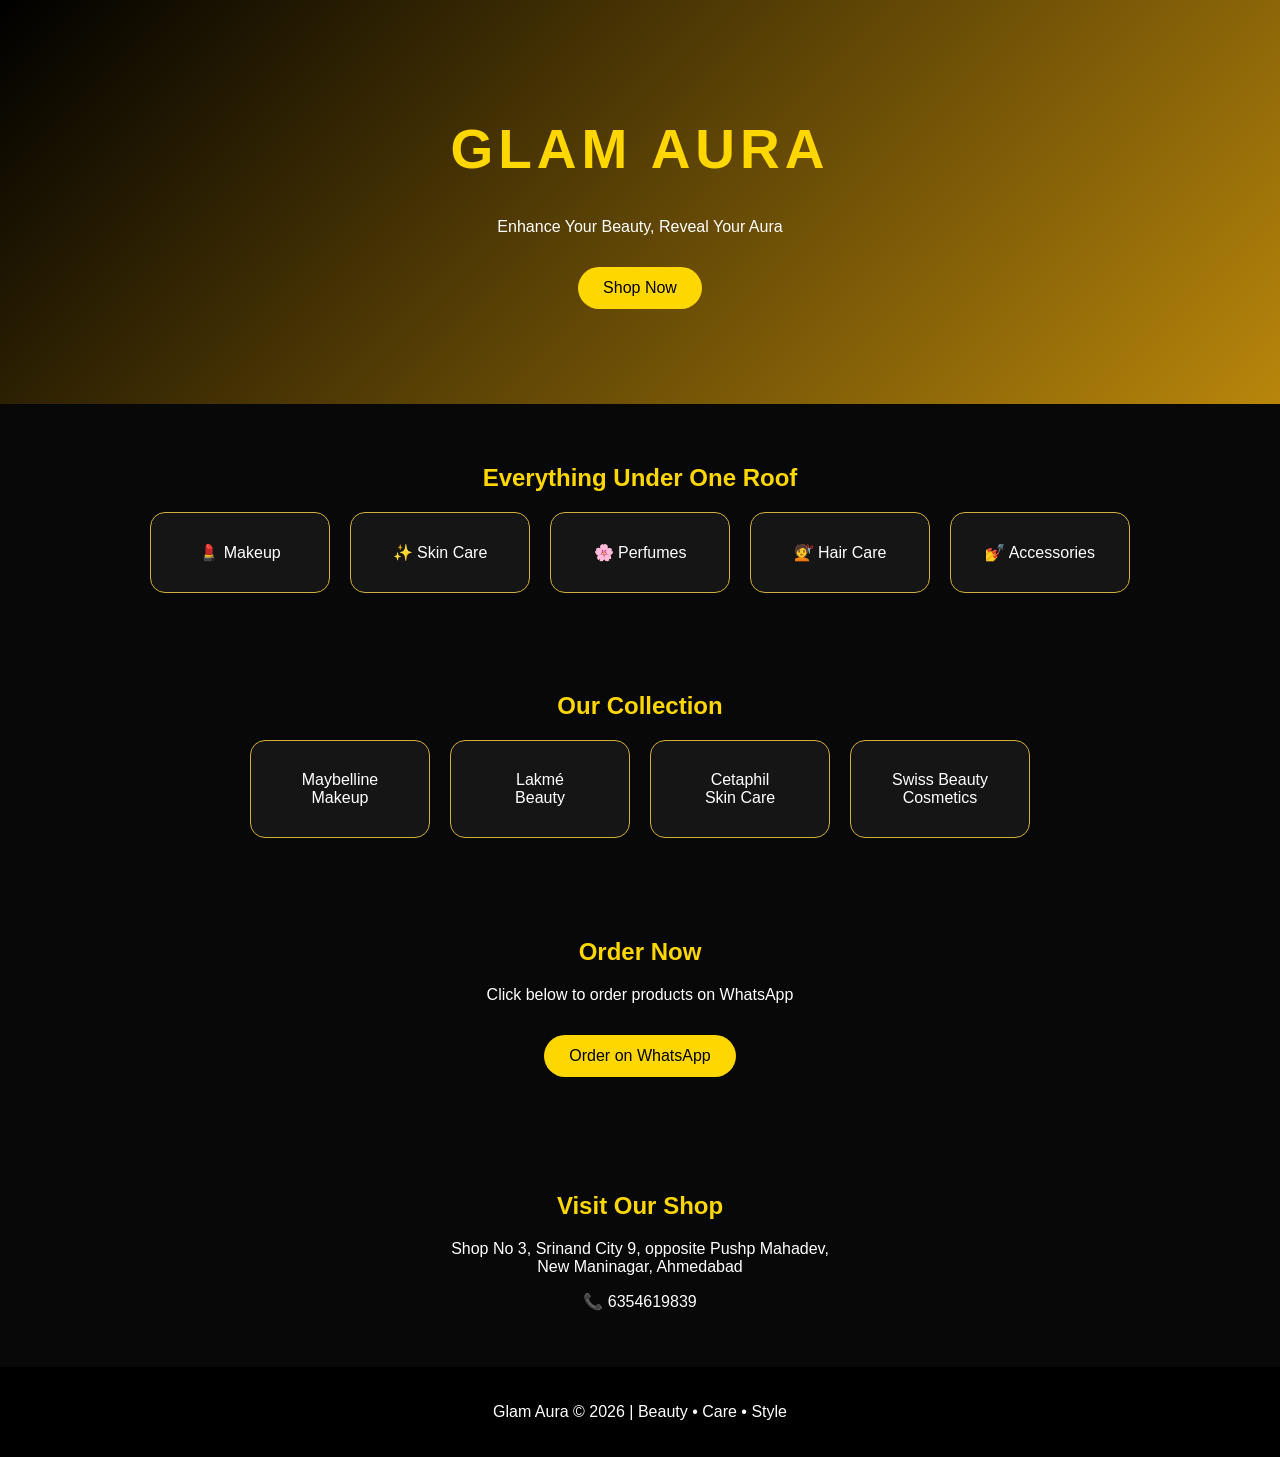
==== index.html @ 947534a3 "Add files via upload" ====
<!DOCTYPE html>
<html>
<head>
<meta charset="UTF-8">
<meta name="viewport" content="width=device-width, initial-scale=1.0">
<title>Glam Aura | Beauty Store</title>
<link rel="stylesheet" href="style.css">
</head>
<body>

<header>
<h1>GLAM AURA</h1>
<p>Enhance Your Beauty, Reveal Your Aura</p>
<a href="#shop">Shop Now</a>
</header>

<section>
<h2>Everything Under One Roof</h2>
<div class="cards">
<div>💄 Makeup</div>
<div>✨ Skin Care</div>
<div>🌸 Perfumes</div>
<div>💇 Hair Care</div>
<div>💅 Accessories</div>
</div>
</section>

<section id="shop">
<h2>Our Collection</h2>
<div class="products">
<div>Maybelline<br>Makeup</div>
<div>Lakmé<br>Beauty</div>
<div>Cetaphil<br>Skin Care</div>
<div>Swiss Beauty<br>Cosmetics</div>
</div>
</section>

<section>
<h2>Order Now</h2>
<p>Click below to order products on WhatsApp</p>
<a class="btn" href="https://wa.me/916354619839">Order on WhatsApp</a>
</section>

<section>
<h2>Visit Our Shop</h2>
<p>Shop No 3, Srinand City 9, opposite Pushp Mahadev,<br>
New Maninagar, Ahmedabad</p>
<p>📞 6354619839</p>
</section>

<footer>
<p>Glam Aura © 2026 | Beauty • Care • Style</p>
</footer>

<script src="script.js"></script>
</body>
</html>
---- style.css ----
*{
box-sizing:border-box;
font-family:Arial, sans-serif;
}
body{
margin:0;
background:#080808;
color:#fff;
text-align:center;
}
header{
padding:80px 20px;
background:linear-gradient(135deg,#000,#b8860b);
}
h1{
font-size:55px;
letter-spacing:5px;
color:#ffd700;
}
a,.btn{
background:#ffd700;
color:#000;
padding:12px 25px;
border-radius:25px;
text-decoration:none;
display:inline-block;
margin:15px;
}
section{
padding:40px 20px;
}
.cards,.products{
display:flex;
justify-content:center;
flex-wrap:wrap;
gap:20px;
}
.cards div,.products div{
border:1px solid #d4af37;
padding:30px;
border-radius:15px;
width:180px;
background:#151515;
}
h2{
color:#ffd700;
}
footer{
padding:20px;
background:#000;
}
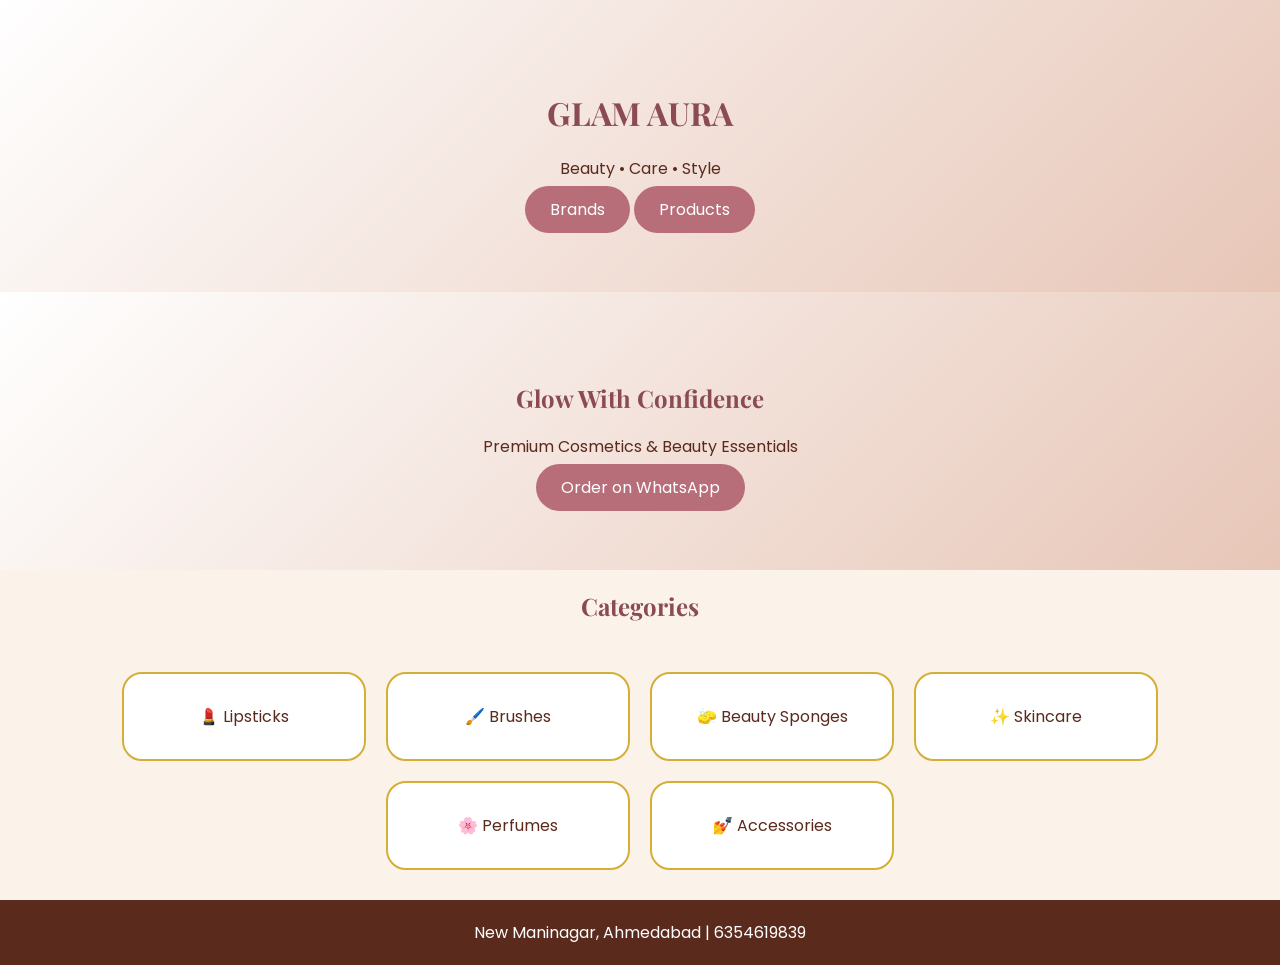
==== commit ba5f5108: "Add files via upload" ====
--- a/index.html
+++ b/index.html
@@ -1,57 +1,34 @@
 <!DOCTYPE html>
 <html>
 <head>
-<meta charset="UTF-8">
-<meta name="viewport" content="width=device-width, initial-scale=1.0">
-<title>Glam Aura | Beauty Store</title>
+<title>Glam Aura</title>
+<meta name="viewport" content="width=device-width, initial-scale=1">
 <link rel="stylesheet" href="style.css">
 </head>
 <body>
-
 <header>
 <h1>GLAM AURA</h1>
-<p>Enhance Your Beauty, Reveal Your Aura</p>
-<a href="#shop">Shop Now</a>
+<p>Beauty • Care • Style</p>
+<a href="brands.html">Brands</a>
+<a href="products.html">Products</a>
 </header>
 
-<section>
-<h2>Everything Under One Roof</h2>
-<div class="cards">
-<div>💄 Makeup</div>
-<div>✨ Skin Care</div>
-<div>🌸 Perfumes</div>
-<div>💇 Hair Care</div>
-<div>💅 Accessories</div>
-</div>
-</section>
-
-<section id="shop">
-<h2>Our Collection</h2>
-<div class="products">
-<div>Maybelline<br>Makeup</div>
-<div>Lakmé<br>Beauty</div>
-<div>Cetaphil<br>Skin Care</div>
-<div>Swiss Beauty<br>Cosmetics</div>
-</div>
-</section>
-
-<section>
-<h2>Order Now</h2>
-<p>Click below to order products on WhatsApp</p>
+<section class="hero">
+<h2>Glow With Confidence</h2>
+<p>Premium Cosmetics & Beauty Essentials</p>
 <a class="btn" href="https://wa.me/916354619839">Order on WhatsApp</a>
 </section>
 
-<section>
-<h2>Visit Our Shop</h2>
-<p>Shop No 3, Srinand City 9, opposite Pushp Mahadev,<br>
-New Maninagar, Ahmedabad</p>
-<p>📞 6354619839</p>
-</section>
+<h2>Categories</h2>
+<div class="grid">
+<div>💄 Lipsticks</div>
+<div>🖌️ Brushes</div>
+<div>🧽 Beauty Sponges</div>
+<div>✨ Skincare</div>
+<div>🌸 Perfumes</div>
+<div>💅 Accessories</div>
+</div>
 
-<footer>
-<p>Glam Aura © 2026 | Beauty • Care • Style</p>
-</footer>
-
-<script src="script.js"></script>
+<footer>New Maninagar, Ahmedabad | 6354619839</footer>
 </body>
-</html>
+</html>
--- a/style.css
+++ b/style.css
@@ -1,51 +1,49 @@
-*{
-box-sizing:border-box;
-font-family:Arial, sans-serif;
+@import url('https://fonts.googleapis.com/css2?family=Playfair+Display:wght@700&family=Poppins&display=swap');
+
+body{
+background:#fbf3ea;
+color:#5a2a1d;
+text-align:center;
+font-family:Poppins;
+margin:0;
 }
-body{
-margin:0;
-background:#080808;
-color:#fff;
-text-align:center;
+
+header,.hero{
+padding:70px 20px;
+background:linear-gradient(135deg,#fff,#e7c6b7);
 }
-header{
-padding:80px 20px;
-background:linear-gradient(135deg,#000,#b8860b);
+
+h1,h2{
+font-family:'Playfair Display';
+color:#8b4b55;
 }
-h1{
-font-size:55px;
-letter-spacing:5px;
-color:#ffd700;
-}
+
 a,.btn{
-background:#ffd700;
-color:#000;
+background:#b76e79;
+color:white;
 padding:12px 25px;
 border-radius:25px;
 text-decoration:none;
-display:inline-block;
-margin:15px;
 }
-section{
-padding:40px 20px;
+
+.grid{
+display:flex;
+flex-wrap:wrap;
+justify-content:center;
+gap:20px;
+padding:30px;
 }
-.cards,.products{
-display:flex;
-justify-content:center;
-flex-wrap:wrap;
-gap:20px;
+
+.grid div{
+background:white;
+padding:30px;
+width:180px;
+border-radius:20px;
+border:2px solid #d4af37;
 }
-.cards div,.products div{
-border:1px solid #d4af37;
-padding:30px;
-border-radius:15px;
-width:180px;
-background:#151515;
-}
-h2{
-color:#ffd700;
-}
+
 footer{
 padding:20px;
-background:#000;
+background:#5a2a1d;
+color:white;
 }
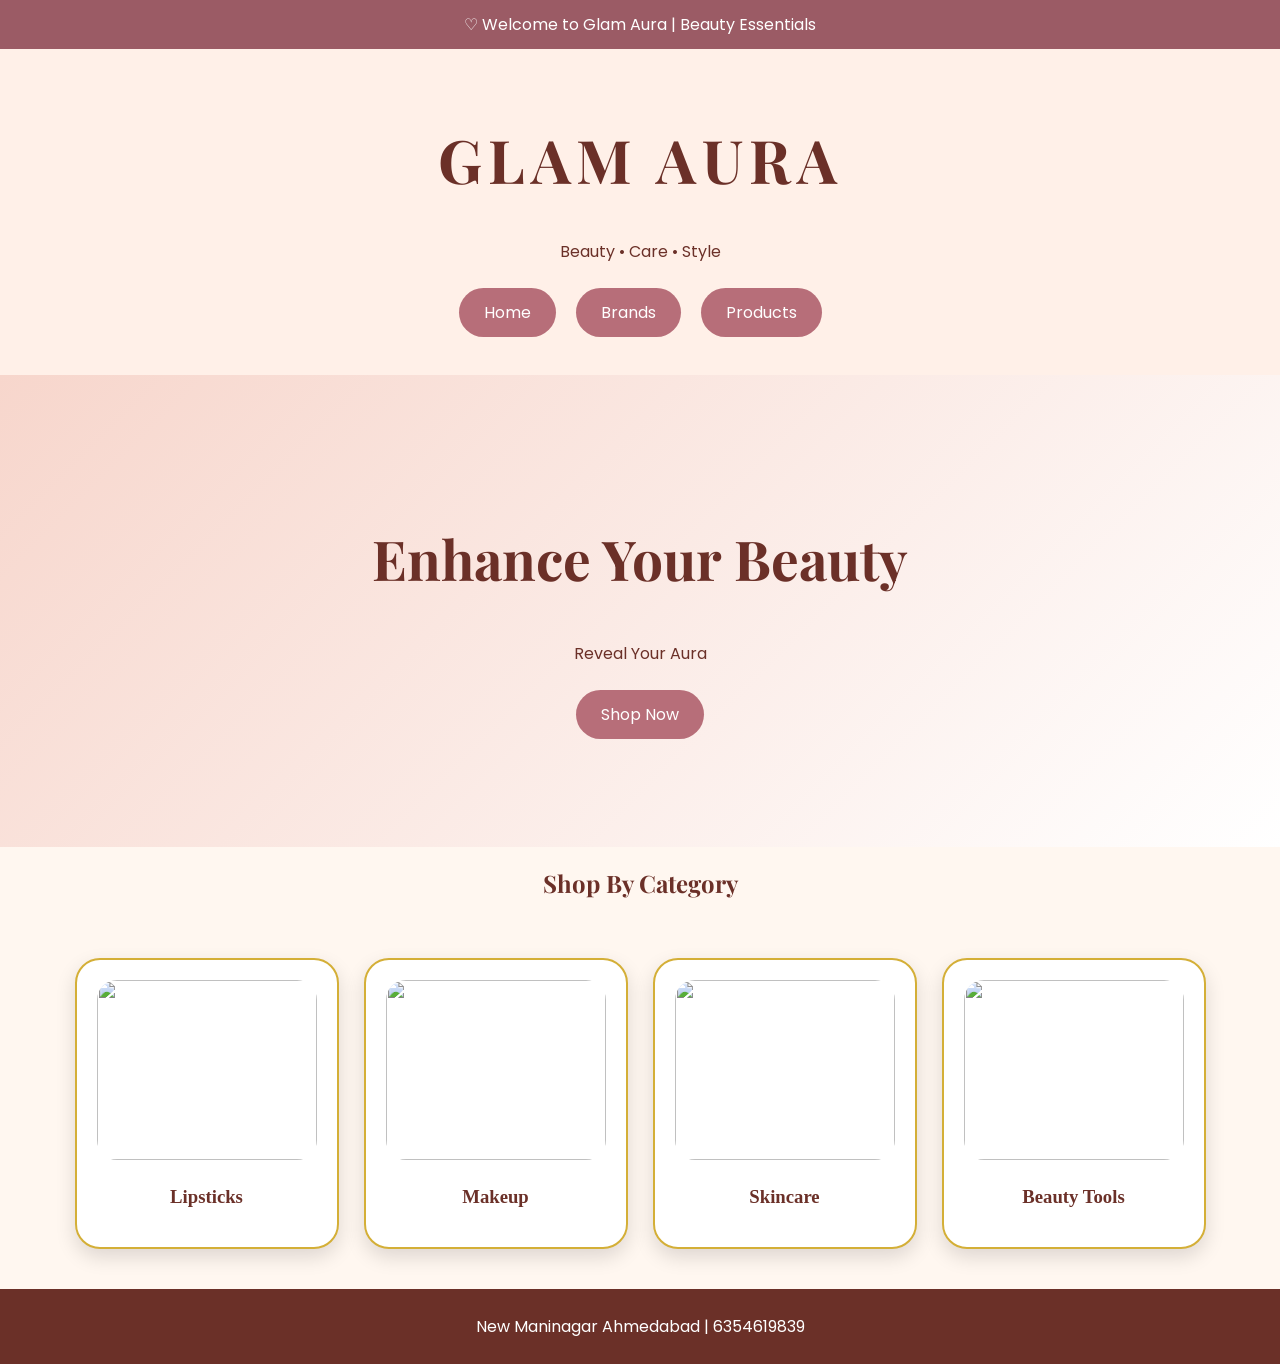
==== commit e2a111bc: "Add files via upload" ====
--- a/index.html
+++ b/index.html
@@ -1,34 +1,39 @@
 <!DOCTYPE html>
 <html>
 <head>
+<meta name="viewport" content="width=device-width, initial-scale=1">
 <title>Glam Aura</title>
-<meta name="viewport" content="width=device-width, initial-scale=1">
 <link rel="stylesheet" href="style.css">
 </head>
 <body>
+
+<div class="top">♡ Welcome to Glam Aura | Beauty Essentials</div>
+
 <header>
 <h1>GLAM AURA</h1>
 <p>Beauty • Care • Style</p>
+<nav>
+<a href="index.html">Home</a>
 <a href="brands.html">Brands</a>
 <a href="products.html">Products</a>
+</nav>
 </header>
 
 <section class="hero">
-<h2>Glow With Confidence</h2>
-<p>Premium Cosmetics & Beauty Essentials</p>
-<a class="btn" href="https://wa.me/916354619839">Order on WhatsApp</a>
+<h2>Enhance Your Beauty</h2>
+<p>Reveal Your Aura</p>
+<a class="btn" href="https://wa.me/916354619839">Shop Now</a>
 </section>
 
-<h2>Categories</h2>
-<div class="grid">
-<div>💄 Lipsticks</div>
-<div>🖌️ Brushes</div>
-<div>🧽 Beauty Sponges</div>
-<div>✨ Skincare</div>
-<div>🌸 Perfumes</div>
-<div>💅 Accessories</div>
+<h2>Shop By Category</h2>
+
+<div class="products">
+<div><img src="https://images.unsplash.com/photo-1586495777744-4413f21062fa"><h3>Lipsticks</h3></div>
+<div><img src="https://images.unsplash.com/photo-1596462502278-27bfdc403348"><h3>Makeup</h3></div>
+<div><img src="https://images.unsplash.com/photo-1598440947619-2c35fc9aa908"><h3>Skincare</h3></div>
+<div><img src="https://images.unsplash.com/photo-1522335789203-aabd1fc54bc9"><h3>Beauty Tools</h3></div>
 </div>
 
-<footer>New Maninagar, Ahmedabad | 6354619839</footer>
+<footer>New Maninagar Ahmedabad | 6354619839</footer>
 </body>
 </html>
--- a/style.css
+++ b/style.css
@@ -1,49 +1,80 @@
+
 @import url('https://fonts.googleapis.com/css2?family=Playfair+Display:wght@700&family=Poppins&display=swap');
 
 body{
-background:#fbf3ea;
-color:#5a2a1d;
+margin:0;
+background:#fff7f0;
+color:#6b3028;
+font-family:Poppins;
 text-align:center;
-font-family:Poppins;
-margin:0;
 }
 
-header,.hero{
-padding:70px 20px;
-background:linear-gradient(135deg,#fff,#e7c6b7);
+.top{
+background:#9b5b65;
+color:white;
+padding:12px;
+}
+
+header{
+padding:30px;
+background:#fff0e8;
 }
 
 h1,h2{
 font-family:'Playfair Display';
-color:#8b4b55;
 }
 
-a,.btn{
+header h1{
+font-size:60px;
+letter-spacing:6px;
+}
+
+nav a,.btn{
 background:#b76e79;
 color:white;
 padding:12px 25px;
-border-radius:25px;
+border-radius:30px;
 text-decoration:none;
+margin:8px;
+display:inline-block;
 }
 
-.grid{
+.hero{
+padding:100px 20px;
+background:linear-gradient(135deg,#f7d6cc,#fff);
+}
+
+.hero h2{
+font-size:55px;
+}
+
+.products{
 display:flex;
 flex-wrap:wrap;
 justify-content:center;
-gap:20px;
-padding:30px;
+gap:25px;
+padding:40px;
 }
 
-.grid div{
+.products div{
 background:white;
-padding:30px;
-width:180px;
+width:220px;
+border-radius:25px;
+overflow:hidden;
+border:2px solid #d4af37;
+box-shadow:0 8px 20px #0002;
+padding:20px;
+}
+
+img{
+width:100%;
+height:180px;
+object-fit:cover;
 border-radius:20px;
-border:2px solid #d4af37;
 }
 
 footer{
-padding:20px;
-background:#5a2a1d;
+background:#6b3028;
 color:white;
+padding:25px;
 }
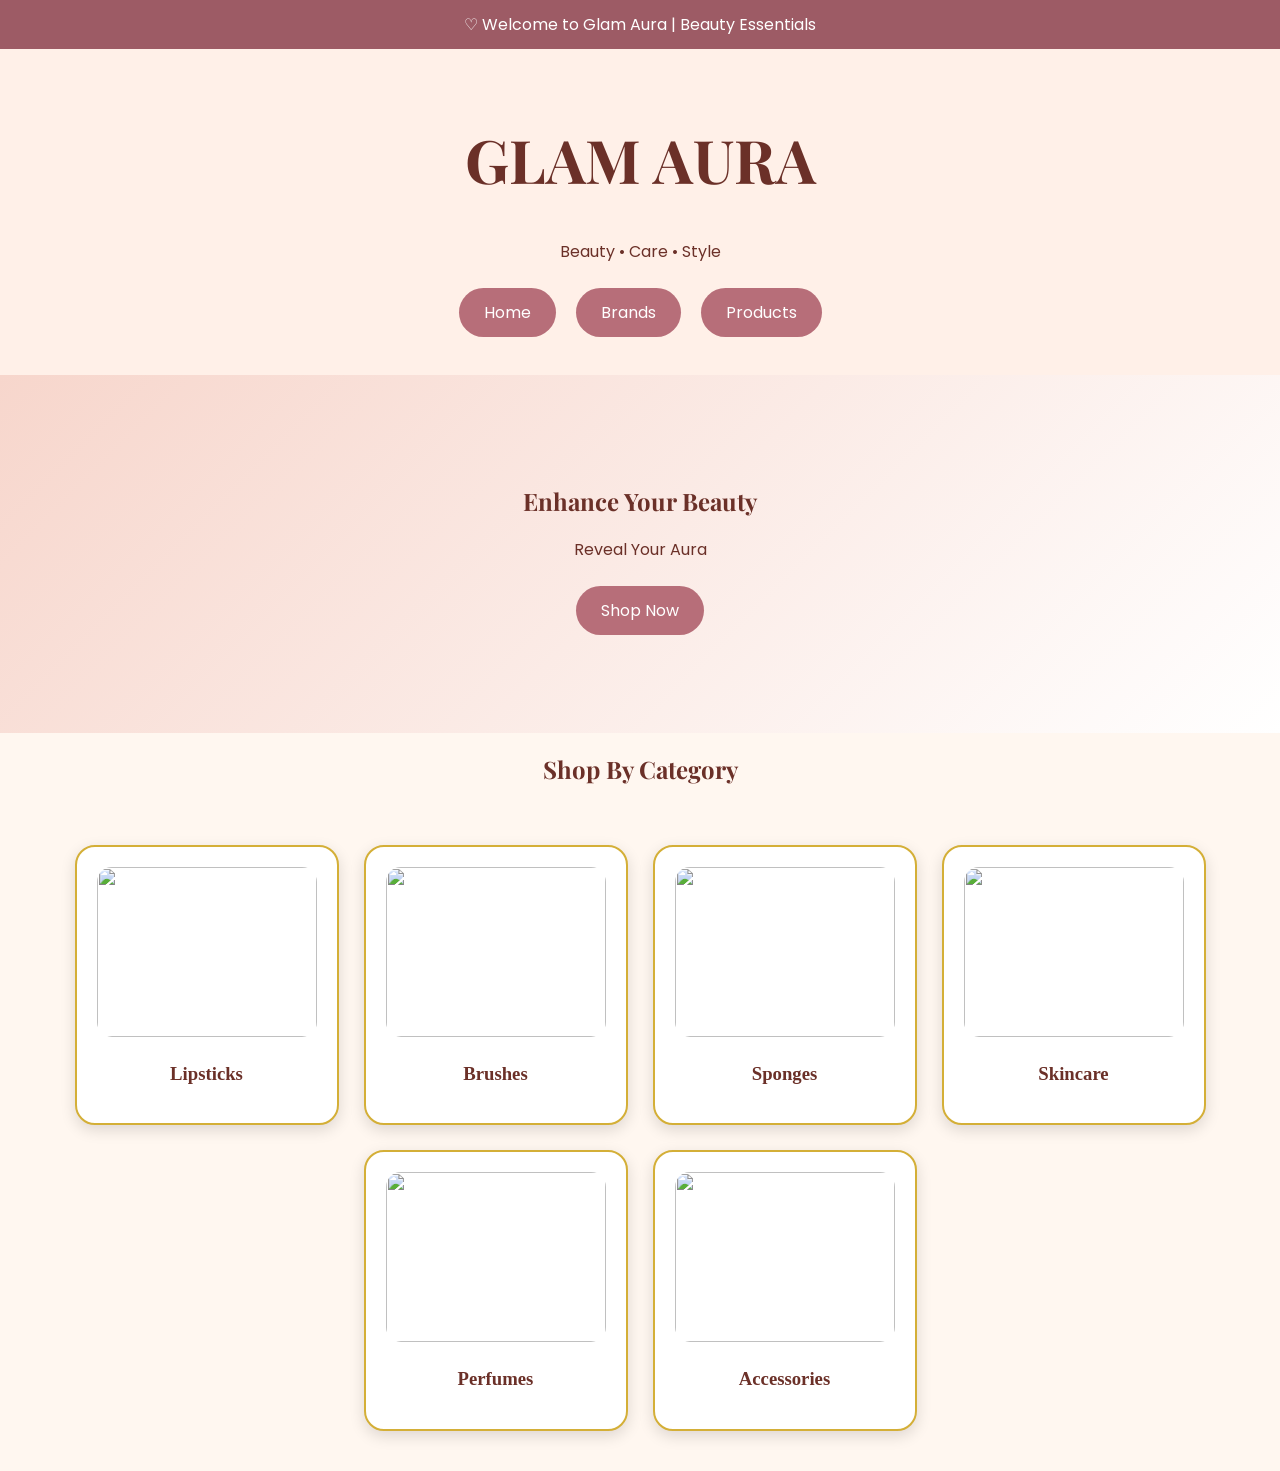
==== commit 215eae7a: "Add files via upload" ====
--- a/index.html
+++ b/index.html
@@ -1,14 +1,12 @@
 <!DOCTYPE html>
 <html>
 <head>
-<meta name="viewport" content="width=device-width, initial-scale=1">
+<meta name="viewport" content="width=device-width,initial-scale=1">
 <title>Glam Aura</title>
 <link rel="stylesheet" href="style.css">
 </head>
 <body>
-
 <div class="top">♡ Welcome to Glam Aura | Beauty Essentials</div>
-
 <header>
 <h1>GLAM AURA</h1>
 <p>Beauty • Care • Style</p>
@@ -27,13 +25,14 @@
 
 <h2>Shop By Category</h2>
 
-<div class="products">
-<div><img src="https://images.unsplash.com/photo-1586495777744-4413f21062fa"><h3>Lipsticks</h3></div>
-<div><img src="https://images.unsplash.com/photo-1596462502278-27bfdc403348"><h3>Makeup</h3></div>
-<div><img src="https://images.unsplash.com/photo-1598440947619-2c35fc9aa908"><h3>Skincare</h3></div>
-<div><img src="https://images.unsplash.com/photo-1522335789203-aabd1fc54bc9"><h3>Beauty Tools</h3></div>
+<div class="cards">
+<div><img src="images/lipstick.jpg"><h3>Lipsticks</h3></div>
+<div><img src="images/brushes.jpg"><h3>Brushes</h3></div>
+<div><img src="images/sponge.jpg"><h3>Sponges</h3></div>
+<div><img src="images/skincare.jpg"><h3>Skincare</h3></div>
+<div><img src="images/perfume.jpg"><h3>Perfumes</h3></div>
+<div><img src="images/accessories.jpg"><h3>Accessories</h3></div>
 </div>
 
-<footer>New Maninagar Ahmedabad | 6354619839</footer>
 </body>
 </html>
--- a/style.css
+++ b/style.css
@@ -1,80 +1,13 @@
-
 @import url('https://fonts.googleapis.com/css2?family=Playfair+Display:wght@700&family=Poppins&display=swap');
 
-body{
-margin:0;
-background:#fff7f0;
-color:#6b3028;
-font-family:Poppins;
-text-align:center;
-}
-
-.top{
-background:#9b5b65;
-color:white;
-padding:12px;
-}
-
-header{
-padding:30px;
-background:#fff0e8;
-}
-
-h1,h2{
-font-family:'Playfair Display';
-}
-
-header h1{
-font-size:60px;
-letter-spacing:6px;
-}
-
-nav a,.btn{
-background:#b76e79;
-color:white;
-padding:12px 25px;
-border-radius:30px;
-text-decoration:none;
-margin:8px;
-display:inline-block;
-}
-
-.hero{
-padding:100px 20px;
-background:linear-gradient(135deg,#f7d6cc,#fff);
-}
-
-.hero h2{
-font-size:55px;
-}
-
-.products{
-display:flex;
-flex-wrap:wrap;
-justify-content:center;
-gap:25px;
-padding:40px;
-}
-
-.products div{
-background:white;
-width:220px;
-border-radius:25px;
-overflow:hidden;
-border:2px solid #d4af37;
-box-shadow:0 8px 20px #0002;
-padding:20px;
-}
-
-img{
-width:100%;
-height:180px;
-object-fit:cover;
-border-radius:20px;
-}
-
-footer{
-background:#6b3028;
-color:white;
-padding:25px;
-}
+body{margin:0;background:#fff7f0;color:#6b3028;text-align:center;font-family:Poppins}
+.top{background:#9d5b65;color:white;padding:12px}
+header{background:#fff0e8;padding:30px}
+h1,h2{font-family:'Playfair Display'}
+header h1{font-size:60px}
+nav a,.btn{background:#b76e79;color:white;padding:12px 25px;border-radius:30px;text-decoration:none;margin:8px;display:inline-block}
+.hero{padding:90px;background:linear-gradient(135deg,#f7d6cc,#fff)}
+.cards{display:flex;flex-wrap:wrap;justify-content:center;gap:25px;padding:40px}
+.cards div{background:white;width:220px;border-radius:20px;padding:20px;border:2px solid #d4af37;box-shadow:0 5px 15px #0002}
+img{width:100%;height:170px;object-fit:cover;border-radius:15px}
+.brand{font-size:22px;padding:35px!important}
